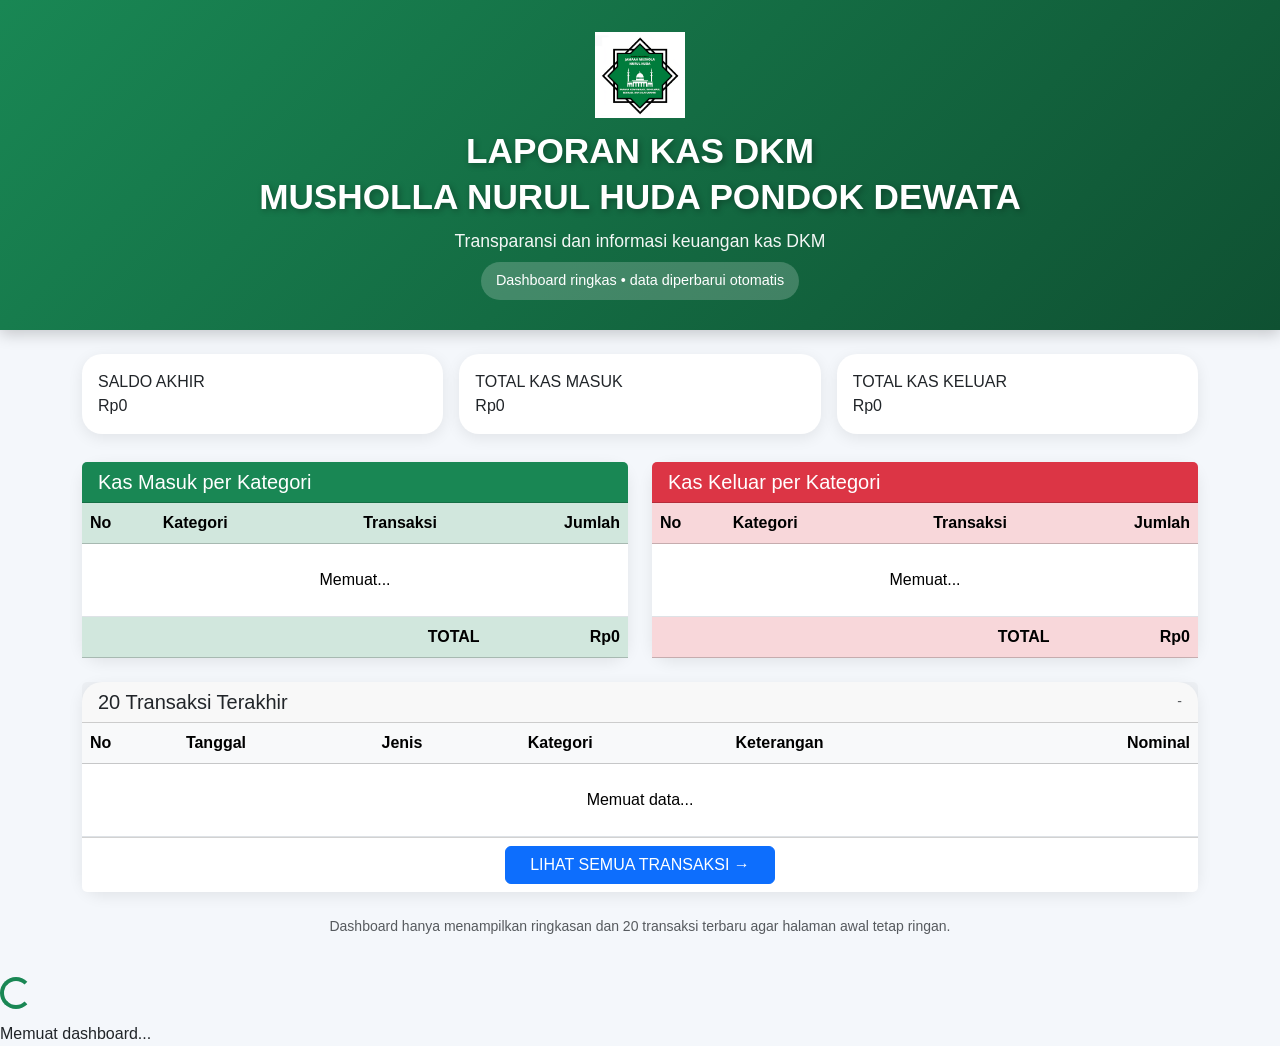
==== index.html @ 0716db90 "Add files via upload" ====
<!DOCTYPE html>
<html lang="id">
<head>
<meta charset="UTF-8">
<meta name="viewport" content="width=device-width,initial-scale=1">
<meta name="description" content="Laporan transparansi kas DKM Musholla Nurul Huda Pondok Dewata">
<title>Laporan Kas DKM - Musholla Nurul Huda</title>
<link href="https://cdn.jsdelivr.net/npm/bootstrap@5.3.3/dist/css/bootstrap.min.css" rel="stylesheet">
<link rel="stylesheet" href="css/style.css">
</head>
<body>
<header class="header-donasi">
 <div class="container text-center">
  <img src="img/logo.png" class="logo-masjid mb-2" alt="Logo DKM" draggable="false">
  <h1 class="judul-donasi">LAPORAN KAS DKM<br>MUSHOLLA NURUL HUDA PONDOK DEWATA</h1>
  <p class="subjudul mb-2">Transparansi dan informasi keuangan kas DKM</p>
  <div class="update-info">Dashboard ringkas • data diperbarui otomatis</div>
 </div>
</header>
<main class="container py-4">
 <div id="errorBox" class="alert alert-danger d-none"></div>
 <section class="row g-3">
  <div class="col-md-4"><div class="card card-donasi stat-card stat-saldo"><div class="card-body"><div class="stat-label">SALDO AKHIR</div><div id="saldo" class="stat-value">Rp0</div></div></div></div>
  <div class="col-md-4"><div class="card card-donasi stat-card stat-masuk"><div class="card-body"><div class="stat-label">TOTAL KAS MASUK</div><div id="totalMasuk" class="stat-value">Rp0</div></div></div></div>
  <div class="col-md-4"><div class="card card-donasi stat-card stat-keluar"><div class="card-body"><div class="stat-label">TOTAL KAS KELUAR</div><div id="totalKeluar" class="stat-value">Rp0</div></div></div></div>
 </section>
 <section class="row g-4 mt-1">
  <div class="col-lg-6"><div class="card card-donasi h-100"><div class="card-header bg-success text-white"><h5 class="mb-0">Kas Masuk per Kategori</h5></div><div class="table-responsive"><table class="table table-hover mb-0"><thead class="table-success"><tr><th>No</th><th>Kategori</th><th class="text-center">Transaksi</th><th class="text-end">Jumlah</th></tr></thead><tbody id="rekapMasuk"><tr><td colspan="4" class="text-center py-4">Memuat...</td></tr></tbody><tfoot><tr class="fw-bold table-success"><td colspan="3" class="text-end">TOTAL</td><td id="rekapMasukTotal" class="text-end">Rp0</td></tr></tfoot></table></div></div></div>
  <div class="col-lg-6"><div class="card card-donasi h-100"><div class="card-header bg-danger text-white"><h5 class="mb-0">Kas Keluar per Kategori</h5></div><div class="table-responsive"><table class="table table-hover mb-0"><thead class="table-danger"><tr><th>No</th><th>Kategori</th><th class="text-center">Transaksi</th><th class="text-end">Jumlah</th></tr></thead><tbody id="rekapKeluar"><tr><td colspan="4" class="text-center py-4">Memuat...</td></tr></tbody><tfoot><tr class="fw-bold table-danger"><td colspan="3" class="text-end">TOTAL</td><td id="rekapKeluarTotal" class="text-end">Rp0</td></tr></tfoot></table></div></div></div>
 </section>
 <section class="card card-donasi mt-4 mb-4">
  <div class="card-header d-flex justify-content-between align-items-center"><h5 class="mb-0">20 Transaksi Terakhir</h5><span id="lastUpdate" class="small text-muted">-</span></div>
  <div class="table-responsive"><table class="table table-hover align-middle mb-0"><thead class="table-light"><tr><th>No</th><th>Tanggal</th><th>Jenis</th><th>Kategori</th><th>Keterangan</th><th class="text-end">Nominal</th></tr></thead><tbody id="transaksiTerakhir"><tr><td colspan="6" class="text-center py-4">Memuat data...</td></tr></tbody></table></div>
  <div class="card-footer text-center bg-white"><a class="btn btn-primary px-4" href="transaksi.html">LIHAT SEMUA TRANSAKSI →</a></div>
 </section>
 <div class="text-center text-muted small pb-3">Dashboard hanya menampilkan ringkasan dan 20 transaksi terbaru agar halaman awal tetap ringan.</div>
</main>
<div id="loadingOverlay" class="loading-overlay show"><div class="spinner-border text-success"></div><div class="mt-2">Memuat dashboard...</div></div>
<script src="js/config.js"></script>
<script src="js/app.js"></script>
</body>
</html>
---- css/style.css ----
body {

background: #f4f7fb;

font-family: 'Segoe UI', sans-serif;

}

.header-donasi {

background: linear-gradient(135deg, #198754, #0f5132);

color: white;

padding: 30px 0;

box-shadow: 0 4px 15px rgba(0,0,0,0.2);

}

.logo-masjid {

width: 90px;

height: 90px;

object-fit: contain;

}

.judul-donasi {

font-size: 2.2rem;

font-weight: 800;

line-height: 1.3;

text-shadow: 2px 2px 6px rgba(0,0,0,0.3);

}

.subjudul {

font-size: 1.1rem;

opacity: 0.95;

}

.update-info {

display: inline-block;

background: rgba(255,255,255,0.2);

padding: 8px 15px;

border-radius: 30px;

font-size: 0.9rem;

}

/* Slider responsive */

.slider-img {

height: 450px;

object-fit: cover;

}

@media (max-width: 992px) {

.slider-img {

height: 300px;

}

}

@media (max-width: 576px) {

.slider-img {

height: 200px;

}

.judul-donasi {

font-size: 1.5rem;

}

}

/* Card */

.card-donasi {

border: none;

border-radius: 20px;

box-shadow: 0 4px 15px rgba(0,0,0,0.08);

transition: 0.3s;

}

.card-donasi:hover {

transform: translateY(-5px);

box-shadow: 0 8px 25px rgba(0,0,0,0.15);

}

/* Progress */

.progress-custom {

height: 30px;

border-radius: 20px;

}

.progress-bar {

font-weight: bold;

font-size: 1rem;

}
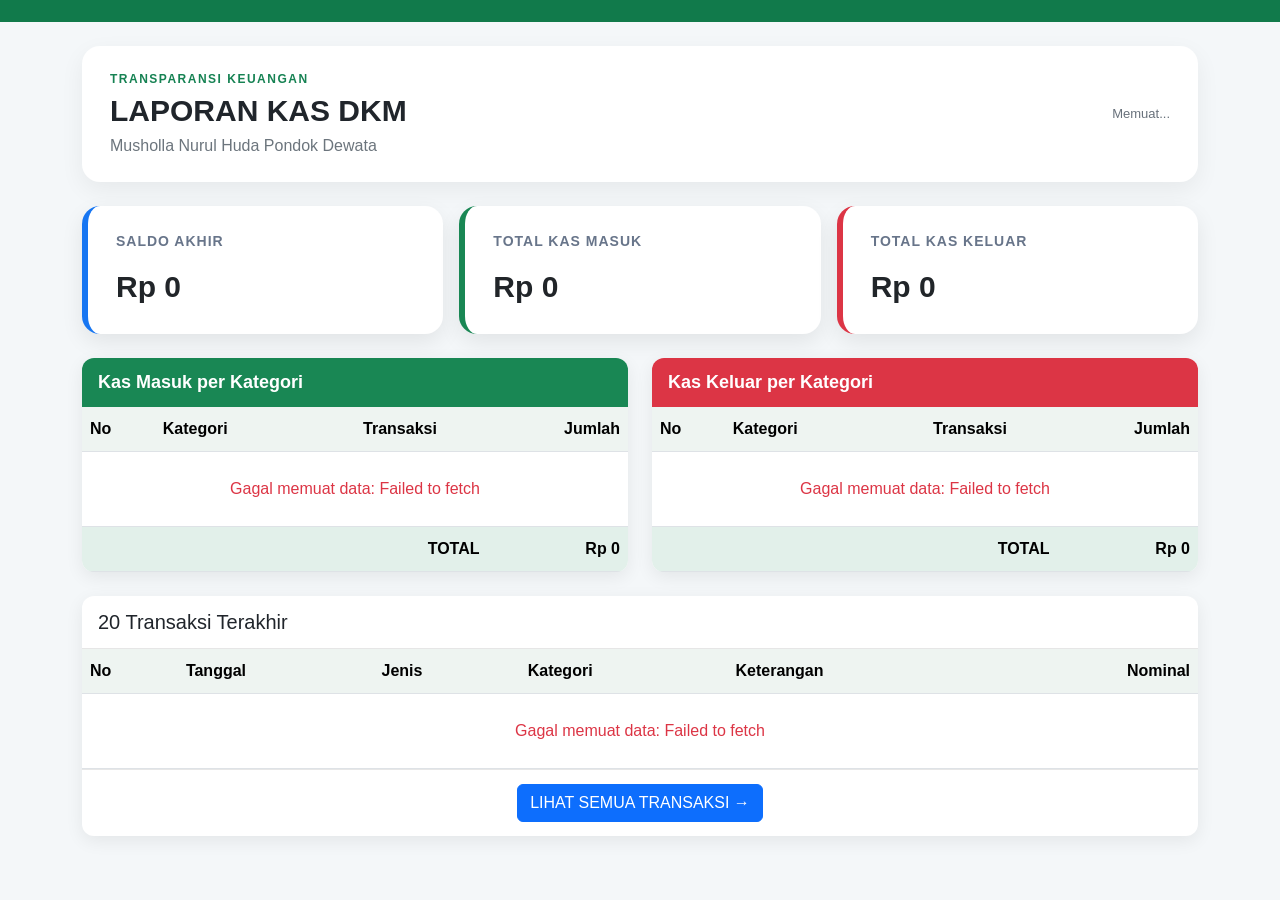
==== commit 6241d7f7: "Add files via upload" ====
--- a/index.html
+++ b/index.html
@@ -1,41 +1,76 @@
-<!DOCTYPE html>
+<!doctype html>
 <html lang="id">
 <head>
-<meta charset="UTF-8">
+<meta charset="utf-8">
 <meta name="viewport" content="width=device-width,initial-scale=1">
-<meta name="description" content="Laporan transparansi kas DKM Musholla Nurul Huda Pondok Dewata">
 <title>Laporan Kas DKM - Musholla Nurul Huda</title>
 <link href="https://cdn.jsdelivr.net/npm/bootstrap@5.3.3/dist/css/bootstrap.min.css" rel="stylesheet">
 <link rel="stylesheet" href="css/style.css">
 </head>
 <body>
-<header class="header-donasi">
- <div class="container text-center">
-  <img src="img/logo.png" class="logo-masjid mb-2" alt="Logo DKM" draggable="false">
-  <h1 class="judul-donasi">LAPORAN KAS DKM<br>MUSHOLLA NURUL HUDA PONDOK DEWATA</h1>
-  <p class="subjudul mb-2">Transparansi dan informasi keuangan kas DKM</p>
-  <div class="update-info">Dashboard ringkas • data diperbarui otomatis</div>
- </div>
-</header>
+<div class="topbar"></div>
+
 <main class="container py-4">
- <div id="errorBox" class="alert alert-danger d-none"></div>
- <section class="row g-3">
-  <div class="col-md-4"><div class="card card-donasi stat-card stat-saldo"><div class="card-body"><div class="stat-label">SALDO AKHIR</div><div id="saldo" class="stat-value">Rp0</div></div></div></div>
-  <div class="col-md-4"><div class="card card-donasi stat-card stat-masuk"><div class="card-body"><div class="stat-label">TOTAL KAS MASUK</div><div id="totalMasuk" class="stat-value">Rp0</div></div></div></div>
-  <div class="col-md-4"><div class="card card-donasi stat-card stat-keluar"><div class="card-body"><div class="stat-label">TOTAL KAS KELUAR</div><div id="totalKeluar" class="stat-value">Rp0</div></div></div></div>
- </section>
- <section class="row g-4 mt-1">
-  <div class="col-lg-6"><div class="card card-donasi h-100"><div class="card-header bg-success text-white"><h5 class="mb-0">Kas Masuk per Kategori</h5></div><div class="table-responsive"><table class="table table-hover mb-0"><thead class="table-success"><tr><th>No</th><th>Kategori</th><th class="text-center">Transaksi</th><th class="text-end">Jumlah</th></tr></thead><tbody id="rekapMasuk"><tr><td colspan="4" class="text-center py-4">Memuat...</td></tr></tbody><tfoot><tr class="fw-bold table-success"><td colspan="3" class="text-end">TOTAL</td><td id="rekapMasukTotal" class="text-end">Rp0</td></tr></tfoot></table></div></div></div>
-  <div class="col-lg-6"><div class="card card-donasi h-100"><div class="card-header bg-danger text-white"><h5 class="mb-0">Kas Keluar per Kategori</h5></div><div class="table-responsive"><table class="table table-hover mb-0"><thead class="table-danger"><tr><th>No</th><th>Kategori</th><th class="text-center">Transaksi</th><th class="text-end">Jumlah</th></tr></thead><tbody id="rekapKeluar"><tr><td colspan="4" class="text-center py-4">Memuat...</td></tr></tbody><tfoot><tr class="fw-bold table-danger"><td colspan="3" class="text-end">TOTAL</td><td id="rekapKeluarTotal" class="text-end">Rp0</td></tr></tfoot></table></div></div></div>
- </section>
- <section class="card card-donasi mt-4 mb-4">
-  <div class="card-header d-flex justify-content-between align-items-center"><h5 class="mb-0">20 Transaksi Terakhir</h5><span id="lastUpdate" class="small text-muted">-</span></div>
-  <div class="table-responsive"><table class="table table-hover align-middle mb-0"><thead class="table-light"><tr><th>No</th><th>Tanggal</th><th>Jenis</th><th>Kategori</th><th>Keterangan</th><th class="text-end">Nominal</th></tr></thead><tbody id="transaksiTerakhir"><tr><td colspan="6" class="text-center py-4">Memuat data...</td></tr></tbody></table></div>
-  <div class="card-footer text-center bg-white"><a class="btn btn-primary px-4" href="transaksi.html">LIHAT SEMUA TRANSAKSI →</a></div>
- </section>
- <div class="text-center text-muted small pb-3">Dashboard hanya menampilkan ringkasan dan 20 transaksi terbaru agar halaman awal tetap ringan.</div>
+  <header class="hero mb-4">
+    <div>
+      <div class="eyebrow">TRANSPARANSI KEUANGAN</div>
+      <h1>LAPORAN KAS DKM</h1>
+      <p>Musholla Nurul Huda Pondok Dewata</p>
+    </div>
+    <div class="update" id="lastUpdate">Memuat...</div>
+  </header>
+
+  <section class="row g-3 mb-4">
+    <div class="col-md-4"><div class="card kpi saldo"><small>SALDO AKHIR</small><strong id="saldo">Rp 0</strong></div></div>
+    <div class="col-md-4"><div class="card kpi masuk"><small>TOTAL KAS MASUK</small><strong id="totalMasuk">Rp 0</strong></div></div>
+    <div class="col-md-4"><div class="card kpi keluar"><small>TOTAL KAS KELUAR</small><strong id="totalKeluar">Rp 0</strong></div></div>
+  </section>
+
+  <section class="row g-4">
+    <div class="col-lg-6">
+      <div class="section-card">
+        <div class="section-title green">Kas Masuk per Kategori</div>
+        <div class="table-responsive">
+          <table class="table table-sm mb-0">
+            <thead><tr><th>No</th><th>Kategori</th><th class="text-center">Transaksi</th><th class="text-end">Jumlah</th></tr></thead>
+            <tbody id="tbodyRekapMasuk"><tr><td colspan="4" class="empty">Memuat data...</td></tr></tbody>
+            <tfoot><tr><th colspan="3" class="text-end">TOTAL</th><th id="totalKategoriMasuk" class="text-end">Rp 0</th></tr></tfoot>
+          </table>
+        </div>
+      </div>
+    </div>
+    <div class="col-lg-6">
+      <div class="section-card">
+        <div class="section-title red">Kas Keluar per Kategori</div>
+        <div class="table-responsive">
+          <table class="table table-sm mb-0">
+            <thead><tr><th>No</th><th>Kategori</th><th class="text-center">Transaksi</th><th class="text-end">Jumlah</th></tr></thead>
+            <tbody id="tbodyRekapKeluar"><tr><td colspan="4" class="empty">Memuat data...</td></tr></tbody>
+            <tfoot><tr><th colspan="3" class="text-end">TOTAL</th><th id="totalKategoriKeluar" class="text-end">Rp 0</th></tr></tfoot>
+          </table>
+        </div>
+      </div>
+    </div>
+  </section>
+
+  <section class="section-card mt-4">
+    <div class="section-head">
+      <h2>20 Transaksi Terakhir</h2>
+      <span id="lastUpdate2"></span>
+    </div>
+    <div class="table-responsive">
+      <table class="table table-sm mb-0">
+        <thead><tr><th>No</th><th>Tanggal</th><th>Jenis</th><th>Kategori</th><th>Keterangan</th><th class="text-end">Nominal</th></tr></thead>
+        <tbody id="tbodyTerakhir"><tr><td colspan="6" class="empty">Memuat data...</td></tr></tbody>
+      </table>
+    </div>
+    <div class="detail-button">
+      <a class="btn btn-primary" href="transaksi.html">LIHAT SEMUA TRANSAKSI →</a>
+    </div>
+  </section>
 </main>
-<div id="loadingOverlay" class="loading-overlay show"><div class="spinner-border text-success"></div><div class="mt-2">Memuat dashboard...</div></div>
+
+<div id="loadingOverlay"><div class="spinner-border text-success"></div><div class="mt-2">Memuat data...</div></div>
 <script src="js/config.js"></script>
 <script src="js/app.js"></script>
 </body>
--- a/css/style.css
+++ b/css/style.css
@@ -1,139 +1,29 @@
-body {
-
-background: #f4f7fb;
-
-font-family: 'Segoe UI', sans-serif;
-
-}
-
-.header-donasi {
-
-background: linear-gradient(135deg, #198754, #0f5132);
-
-color: white;
-
-padding: 30px 0;
-
-box-shadow: 0 4px 15px rgba(0,0,0,0.2);
-
-}
-
-.logo-masjid {
-
-width: 90px;
-
-height: 90px;
-
-object-fit: contain;
-
-}
-
-.judul-donasi {
-
-font-size: 2.2rem;
-
-font-weight: 800;
-
-line-height: 1.3;
-
-text-shadow: 2px 2px 6px rgba(0,0,0,0.3);
-
-}
-
-.subjudul {
-
-font-size: 1.1rem;
-
-opacity: 0.95;
-
-}
-
-.update-info {
-
-display: inline-block;
-
-background: rgba(255,255,255,0.2);
-
-padding: 8px 15px;
-
-border-radius: 30px;
-
-font-size: 0.9rem;
-
-}
-
-/* Slider responsive */
-
-.slider-img {
-
-height: 450px;
-
-object-fit: cover;
-
-}
-
-@media (max-width: 992px) {
-
-.slider-img {
-
-height: 300px;
-
-}
-
-}
-
-@media (max-width: 576px) {
-
-.slider-img {
-
-height: 200px;
-
-}
-
-.judul-donasi {
-
-font-size: 1.5rem;
-
-}
-
-}
-
-/* Card */
-
-.card-donasi {
-
-border: none;
-
-border-radius: 20px;
-
-box-shadow: 0 4px 15px rgba(0,0,0,0.08);
-
-transition: 0.3s;
-
-}
-
-.card-donasi:hover {
-
-transform: translateY(-5px);
-
-box-shadow: 0 8px 25px rgba(0,0,0,0.15);
-
-}
-
-/* Progress */
-
-.progress-custom {
-
-height: 30px;
-
-border-radius: 20px;
-
-}
-
-.progress-bar {
-
-font-weight: bold;
-
-font-size: 1rem;
-
-}+*{box-sizing:border-box}
+body{margin:0;background:#f4f7f9;color:#20252b;font-family:Arial,Helvetica,sans-serif}
+.topbar{height:22px;background:#117a4b}
+.hero{background:#fff;border-radius:18px;padding:24px 28px;box-shadow:0 8px 25px rgba(0,0,0,.06);display:flex;justify-content:space-between;align-items:center;gap:20px}
+.eyebrow{font-size:12px;font-weight:800;letter-spacing:1.5px;color:#168253;margin-bottom:5px}
+.hero h1,.page-title{font-size:30px;font-weight:800;margin:0}
+.hero p{margin:5px 0 0;color:#6c757d}
+.update{font-size:13px;color:#68717b}
+.kpi{border:0;border-radius:18px;padding:25px 28px;box-shadow:0 8px 22px rgba(0,0,0,.08);min-height:120px;border-left:6px solid}
+.kpi small,.summary-small small{font-weight:800;letter-spacing:1px;color:#68758a}
+.kpi strong{display:block;font-size:30px;margin-top:12px}
+.kpi.saldo{border-color:#1776f2}.kpi.masuk{border-color:#198754}.kpi.keluar{border-color:#dc3545}
+.section-card{background:#fff;border-radius:12px;overflow:hidden;box-shadow:0 5px 18px rgba(0,0,0,.07)}
+.section-title{padding:11px 16px;color:#fff;font-weight:800;font-size:18px}
+.section-title.green{background:#198754}.section-title.red{background:#dc3545}
+.table th{font-weight:800;background:#eef4f1}
+.table td,.table th{padding:10px 8px;vertical-align:middle}
+.section-card tfoot th{background:#e2f0ea}
+.section-head{padding:14px 16px;display:flex;justify-content:space-between;align-items:center;border-bottom:1px solid #e6e6e6}
+.section-head h2{font-size:20px;margin:0}
+.empty{text-align:center;color:#7a828a;padding:25px!important}
+.detail-button,.pagination-box{padding:14px;text-align:center;border-top:1px solid #e7e7e7}
+.pagination-box{display:flex;justify-content:center;align-items:center;gap:18px}
+.summary-small{border:0;border-radius:14px;padding:18px 20px;box-shadow:0 5px 18px rgba(0,0,0,.06)}
+.summary-small strong{display:block;font-size:25px;margin-top:8px}
+#loadingOverlay{position:fixed;inset:0;background:rgba(255,255,255,.88);display:none;align-items:center;justify-content:center;flex-direction:column;z-index:9999}
+#loadingOverlay.show{display:flex}
+.form-label{font-weight:700}
+@media(max-width:767px){.hero{display:block}.update{margin-top:12px}.hero h1{font-size:24px}.kpi strong{font-size:25px}}
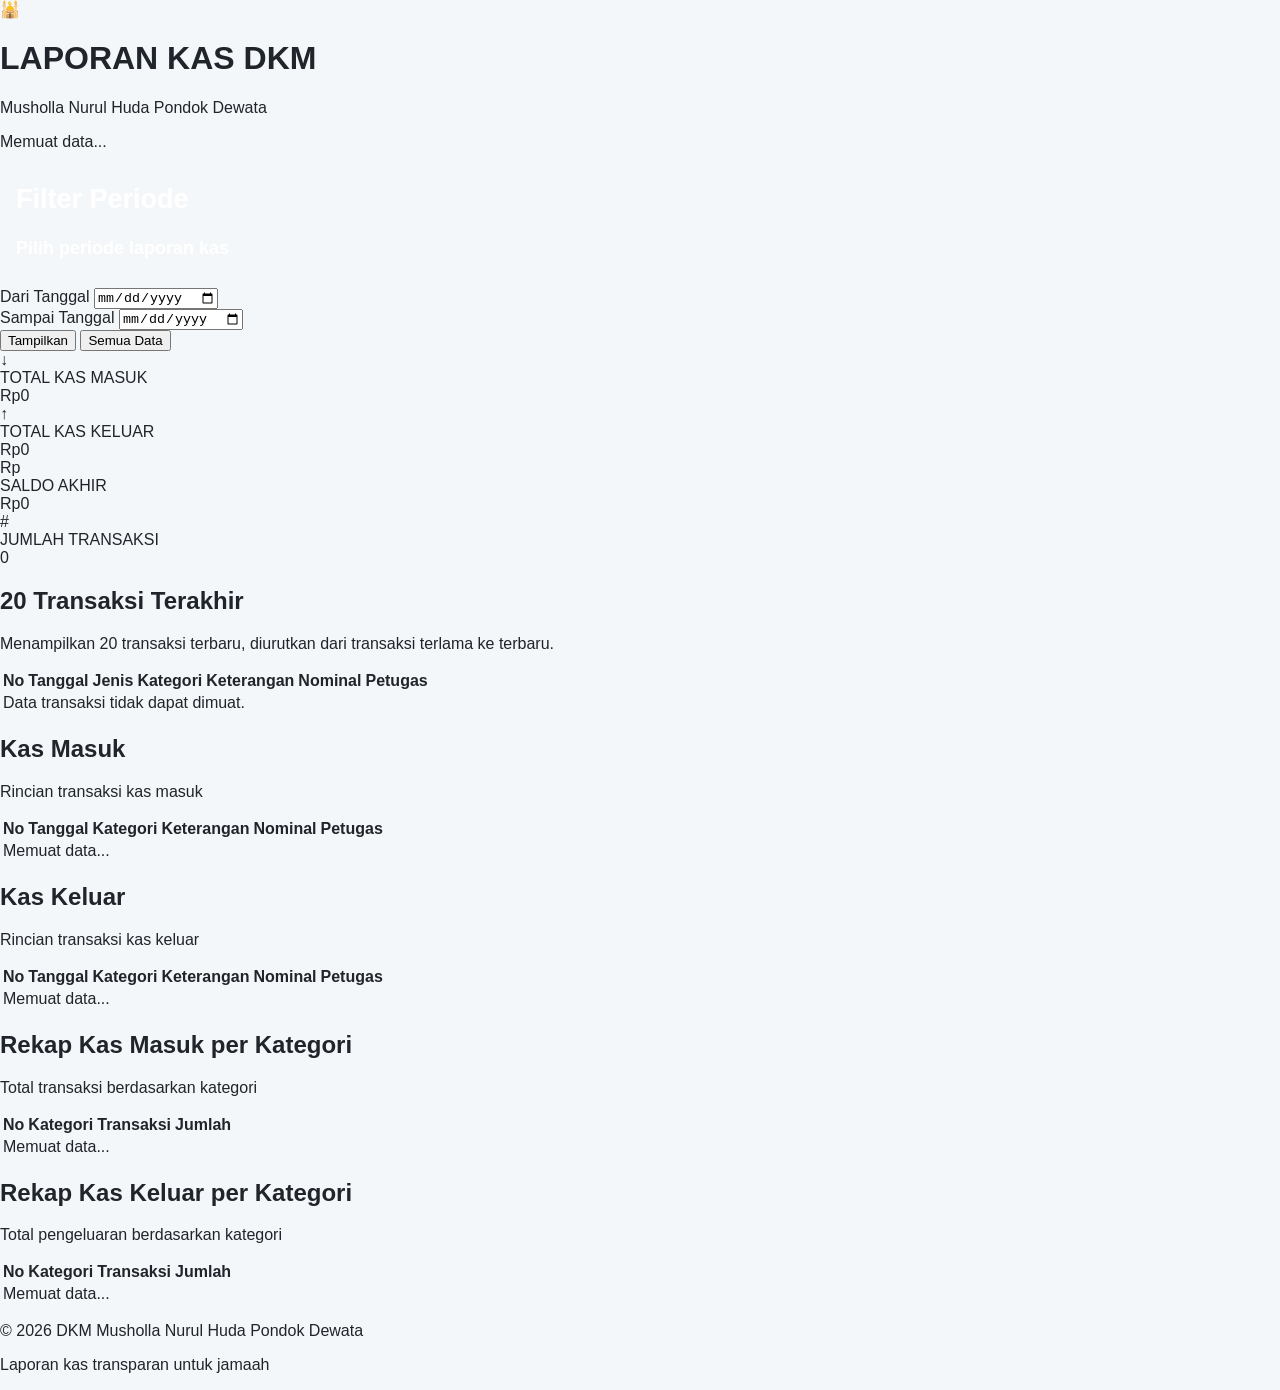
==== commit 0d36abd7: "Update index.html" ====
--- a/index.html
+++ b/index.html
@@ -1,77 +1,695 @@
-<!doctype html>
+<!DOCTYPE html>
 <html lang="id">
 <head>
-<meta charset="utf-8">
-<meta name="viewport" content="width=device-width,initial-scale=1">
-<title>Laporan Kas DKM - Musholla Nurul Huda</title>
-<link href="https://cdn.jsdelivr.net/npm/bootstrap@5.3.3/dist/css/bootstrap.min.css" rel="stylesheet">
-<link rel="stylesheet" href="css/style.css">
+    <meta charset="UTF-8">
+
+    <meta name="viewport"
+          content="width=device-width, initial-scale=1.0">
+
+    <meta name="description"
+          content="Laporan Kas DKM Musholla Nurul Huda Pondok Dewata">
+
+    <meta name="theme-color"
+          content="#0f766e">
+
+    <title>LAPORAN KAS DKM</title>
+
+    <!-- CSS -->
+    <link rel="stylesheet" href="css/style.css">
+
+    <!-- Font -->
+    <link rel="preconnect" href="https://fonts.googleapis.com">
+    <link rel="preconnect" href="https://fonts.gstatic.com" crossorigin>
+
+    <link href="https://fonts.googleapis.com/css2?family=Inter:wght@400;500;600;700;800&display=swap"
+          rel="stylesheet">
 </head>
+
 <body>
-<div class="topbar"></div>
-
-<main class="container py-4">
-  <header class="hero mb-4">
-    <div>
-      <div class="eyebrow">TRANSPARANSI KEUANGAN</div>
-      <h1>LAPORAN KAS DKM</h1>
-      <p>Musholla Nurul Huda Pondok Dewata</p>
+
+<!-- =========================================================
+     HEADER
+========================================================= -->
+<header class="header">
+
+    <div class="header-container">
+
+        <div class="header-brand">
+
+            <div class="brand-icon">
+                🕌
+            </div>
+
+            <div>
+                <h1>LAPORAN KAS DKM</h1>
+
+                <p>
+                    Musholla Nurul Huda Pondok Dewata
+                </p>
+            </div>
+
+        </div>
+
+        <div class="header-info">
+            <span id="lastUpdate">
+                Memuat data...
+            </span>
+        </div>
+
     </div>
-    <div class="update" id="lastUpdate">Memuat...</div>
-  </header>
-
-  <section class="row g-3 mb-4">
-    <div class="col-md-4"><div class="card kpi saldo"><small>SALDO AKHIR</small><strong id="saldo">Rp 0</strong></div></div>
-    <div class="col-md-4"><div class="card kpi masuk"><small>TOTAL KAS MASUK</small><strong id="totalMasuk">Rp 0</strong></div></div>
-    <div class="col-md-4"><div class="card kpi keluar"><small>TOTAL KAS KELUAR</small><strong id="totalKeluar">Rp 0</strong></div></div>
-  </section>
-
-  <section class="row g-4">
-    <div class="col-lg-6">
-      <div class="section-card">
-        <div class="section-title green">Kas Masuk per Kategori</div>
-        <div class="table-responsive">
-          <table class="table table-sm mb-0">
-            <thead><tr><th>No</th><th>Kategori</th><th class="text-center">Transaksi</th><th class="text-end">Jumlah</th></tr></thead>
-            <tbody id="tbodyRekapMasuk"><tr><td colspan="4" class="empty">Memuat data...</td></tr></tbody>
-            <tfoot><tr><th colspan="3" class="text-end">TOTAL</th><th id="totalKategoriMasuk" class="text-end">Rp 0</th></tr></tfoot>
-          </table>
-        </div>
-      </div>
+
+</header>
+
+
+<!-- =========================================================
+     LOADING OVERLAY
+========================================================= -->
+<div id="loadingOverlay" class="loading-overlay">
+
+    <div class="loading-box">
+
+        <div class="loading-spinner"></div>
+
+        <div class="loading-title">
+            Memuat Data
+        </div>
+
+        <div class="loading-text">
+            Mohon tunggu...
+        </div>
+
     </div>
-    <div class="col-lg-6">
-      <div class="section-card">
-        <div class="section-title red">Kas Keluar per Kategori</div>
-        <div class="table-responsive">
-          <table class="table table-sm mb-0">
-            <thead><tr><th>No</th><th>Kategori</th><th class="text-center">Transaksi</th><th class="text-end">Jumlah</th></tr></thead>
-            <tbody id="tbodyRekapKeluar"><tr><td colspan="4" class="empty">Memuat data...</td></tr></tbody>
-            <tfoot><tr><th colspan="3" class="text-end">TOTAL</th><th id="totalKategoriKeluar" class="text-end">Rp 0</th></tr></tfoot>
-          </table>
-        </div>
-      </div>
+
+</div>
+
+
+<!-- =========================================================
+     MAIN
+========================================================= -->
+<main class="container">
+
+
+    <!-- =====================================================
+         FILTER PERIODE
+    ====================================================== -->
+    <section class="filter-card">
+
+        <div class="section-title">
+
+            <div>
+                <h2>Filter Periode</h2>
+
+                <p>
+                    Pilih periode laporan kas
+                </p>
+            </div>
+
+        </div>
+
+
+        <div class="filter-form">
+
+            <div class="filter-group">
+
+                <label for="tanggalMulai">
+                    Dari Tanggal
+                </label>
+
+                <input
+                    type="date"
+                    id="tanggalMulai"
+                >
+
+            </div>
+
+
+            <div class="filter-group">
+
+                <label for="tanggalAkhir">
+                    Sampai Tanggal
+                </label>
+
+                <input
+                    type="date"
+                    id="tanggalAkhir"
+                >
+
+            </div>
+
+
+            <div class="filter-buttons">
+
+                <button
+                    type="button"
+                    id="btnTampilkan"
+                    class="btn btn-primary"
+                    onclick="filterPeriode()"
+                >
+                    Tampilkan
+                </button>
+
+
+                <button
+                    type="button"
+                    id="btnSemuaData"
+                    class="btn btn-secondary"
+                    onclick="tampilkanSemuaData()"
+                >
+                    Semua Data
+                </button>
+
+            </div>
+
+        </div>
+
+    </section>
+
+
+
+    <!-- =====================================================
+         KPI
+    ====================================================== -->
+    <section class="kpi-grid">
+
+
+        <!-- TOTAL MASUK -->
+        <div class="kpi-card kpi-masuk">
+
+            <div class="kpi-icon">
+                ↓
+            </div>
+
+            <div class="kpi-content">
+
+                <div class="kpi-label">
+                    TOTAL KAS MASUK
+                </div>
+
+                <div
+                    id="totalMasuk"
+                    class="kpi-value"
+                >
+                    Rp0
+                </div>
+
+            </div>
+
+        </div>
+
+
+
+        <!-- TOTAL KELUAR -->
+        <div class="kpi-card kpi-keluar">
+
+            <div class="kpi-icon">
+                ↑
+            </div>
+
+            <div class="kpi-content">
+
+                <div class="kpi-label">
+                    TOTAL KAS KELUAR
+                </div>
+
+                <div
+                    id="totalKeluar"
+                    class="kpi-value"
+                >
+                    Rp0
+                </div>
+
+            </div>
+
+        </div>
+
+
+
+        <!-- SALDO -->
+        <div class="kpi-card kpi-saldo">
+
+            <div class="kpi-icon">
+                Rp
+            </div>
+
+            <div class="kpi-content">
+
+                <div class="kpi-label">
+                    SALDO AKHIR
+                </div>
+
+                <div
+                    id="saldoAkhir"
+                    class="kpi-value"
+                >
+                    Rp0
+                </div>
+
+            </div>
+
+        </div>
+
+
+
+        <!-- JUMLAH TRANSAKSI -->
+        <div class="kpi-card kpi-transaksi">
+
+            <div class="kpi-icon">
+                #
+            </div>
+
+            <div class="kpi-content">
+
+                <div class="kpi-label">
+                    JUMLAH TRANSAKSI
+                </div>
+
+                <div
+                    id="jumlahTransaksi"
+                    class="kpi-value"
+                >
+                    0
+                </div>
+
+            </div>
+
+        </div>
+
+    </section>
+
+
+
+    <!-- =====================================================
+         20 TRANSAKSI TERAKHIR
+    ====================================================== -->
+    <section class="card">
+
+        <div class="card-header">
+
+            <div>
+
+                <h2>
+                    20 Transaksi Terakhir
+                </h2>
+
+                <p>
+                    Menampilkan 20 transaksi terbaru,
+                    diurutkan dari transaksi terlama ke terbaru.
+                </p>
+
+            </div>
+
+        </div>
+
+
+        <div class="table-wrapper">
+
+            <table class="data-table">
+
+                <thead>
+
+                    <tr>
+
+                        <th>No</th>
+
+                        <th>Tanggal</th>
+
+                        <th>Jenis</th>
+
+                        <th>Kategori</th>
+
+                        <th>Keterangan</th>
+
+                        <th>Nominal</th>
+
+                        <th>Petugas</th>
+
+                    </tr>
+
+                </thead>
+
+
+                <tbody id="tbodyTransaksiTerakhir">
+
+                    <tr>
+
+                        <td
+                            colspan="7"
+                            class="empty-state"
+                        >
+                            Memuat data...
+
+                        </td>
+
+                    </tr>
+
+                </tbody>
+
+            </table>
+
+        </div>
+
+    </section>
+
+
+
+    <!-- =====================================================
+         KAS MASUK
+    ====================================================== -->
+    <section class="card">
+
+        <div class="card-header">
+
+            <div>
+
+                <h2>
+                    Kas Masuk
+                </h2>
+
+                <p>
+                    Rincian transaksi kas masuk
+                </p>
+
+            </div>
+
+        </div>
+
+
+        <div class="table-wrapper">
+
+            <table class="data-table">
+
+                <thead>
+
+                    <tr>
+
+                        <th>No</th>
+
+                        <th>Tanggal</th>
+
+                        <th>Kategori</th>
+
+                        <th>Keterangan</th>
+
+                        <th>Nominal</th>
+
+                        <th>Petugas</th>
+
+                    </tr>
+
+                </thead>
+
+
+                <tbody id="tbodyKasMasuk">
+
+                    <tr>
+
+                        <td
+                            colspan="6"
+                            class="empty-state"
+                        >
+                            Memuat data...
+
+                        </td>
+
+                    </tr>
+
+                </tbody>
+
+            </table>
+
+        </div>
+
+    </section>
+
+
+
+    <!-- =====================================================
+         KAS KELUAR
+    ====================================================== -->
+    <section class="card">
+
+        <div class="card-header">
+
+            <div>
+
+                <h2>
+                    Kas Keluar
+                </h2>
+
+                <p>
+                    Rincian transaksi kas keluar
+                </p>
+
+            </div>
+
+        </div>
+
+
+        <div class="table-wrapper">
+
+            <table class="data-table">
+
+                <thead>
+
+                    <tr>
+
+                        <th>No</th>
+
+                        <th>Tanggal</th>
+
+                        <th>Kategori</th>
+
+                        <th>Keterangan</th>
+
+                        <th>Nominal</th>
+
+                        <th>Petugas</th>
+
+                    </tr>
+
+                </thead>
+
+
+                <tbody id="tbodyKasKeluar">
+
+                    <tr>
+
+                        <td
+                            colspan="6"
+                            class="empty-state"
+                        >
+                            Memuat data...
+
+                        </td>
+
+                    </tr>
+
+                </tbody>
+
+            </table>
+
+        </div>
+
+    </section>
+
+
+
+    <!-- =====================================================
+         REKAP KAS MASUK PER KATEGORI
+    ====================================================== -->
+    <section class="card">
+
+        <div class="card-header">
+
+            <div>
+
+                <h2>
+                    Rekap Kas Masuk per Kategori
+                </h2>
+
+                <p>
+                    Total transaksi berdasarkan kategori
+                </p>
+
+            </div>
+
+        </div>
+
+
+        <div class="table-wrapper">
+
+            <table class="data-table">
+
+                <thead>
+
+                    <tr>
+
+                        <th>No</th>
+
+                        <th>Kategori</th>
+
+                        <th>Transaksi</th>
+
+                        <th>Jumlah</th>
+
+                    </tr>
+
+                </thead>
+
+
+                <tbody id="tbodyRekapMasuk">
+
+                    <tr>
+
+                        <td
+                            colspan="4"
+                            class="empty-state"
+                        >
+                            Memuat data...
+
+                        </td>
+
+                    </tr>
+
+                </tbody>
+
+            </table>
+
+        </div>
+
+    </section>
+
+
+
+    <!-- =====================================================
+         REKAP KAS KELUAR PER KATEGORI
+    ====================================================== -->
+    <section class="card">
+
+        <div class="card-header">
+
+            <div>
+
+                <h2>
+                    Rekap Kas Keluar per Kategori
+                </h2>
+
+                <p>
+                    Total pengeluaran berdasarkan kategori
+                </p>
+
+            </div>
+
+        </div>
+
+
+        <div class="table-wrapper">
+
+            <table class="data-table">
+
+                <thead>
+
+                    <tr>
+
+                        <th>No</th>
+
+                        <th>Kategori</th>
+
+                        <th>Transaksi</th>
+
+                        <th>Jumlah</th>
+
+                    </tr>
+
+                </thead>
+
+
+                <tbody id="tbodyRekapKeluar">
+
+                    <tr>
+
+                        <td
+                            colspan="4"
+                            class="empty-state"
+                        >
+                            Memuat data...
+
+                        </td>
+
+                    </tr>
+
+                </tbody>
+
+            </table>
+
+        </div>
+
+    </section>
+
+
+
+    <!-- =====================================================
+         ERROR MESSAGE
+    ====================================================== -->
+    <div
+        id="errorMessage"
+        class="error-message"
+        style="display:none;"
+    >
     </div>
-  </section>
-
-  <section class="section-card mt-4">
-    <div class="section-head">
-      <h2>20 Transaksi Terakhir</h2>
-      <span id="lastUpdate2"></span>
+
+
+</main>
+
+
+<!-- =========================================================
+     FOOTER
+========================================================= -->
+<footer class="footer">
+
+    <div class="container">
+
+        <p>
+            &copy;
+            <span id="tahunSekarang"></span>
+            DKM Musholla Nurul Huda Pondok Dewata
+        </p>
+
+        <p class="footer-small">
+            Laporan kas transparan untuk jamaah
+        </p>
+
     </div>
-    <div class="table-responsive">
-      <table class="table table-sm mb-0">
-        <thead><tr><th>No</th><th>Tanggal</th><th>Jenis</th><th>Kategori</th><th>Keterangan</th><th class="text-end">Nominal</th></tr></thead>
-        <tbody id="tbodyTerakhir"><tr><td colspan="6" class="empty">Memuat data...</td></tr></tbody>
-      </table>
-    </div>
-    <div class="detail-button">
-      <a class="btn btn-primary" href="transaksi.html">LIHAT SEMUA TRANSAKSI →</a>
-    </div>
-  </section>
-</main>
-
-<div id="loadingOverlay"><div class="spinner-border text-success"></div><div class="mt-2">Memuat data...</div></div>
+
+</footer>
+
+
+<!-- =========================================================
+     CONFIG
+========================================================= -->
 <script src="js/config.js"></script>
+
+
+<!-- =========================================================
+     APPLICATION
+========================================================= -->
 <script src="js/app.js"></script>
+
+
+<!-- =========================================================
+     FOOTER YEAR
+========================================================= -->
+<script>
+document.addEventListener("DOMContentLoaded", function () {
+
+    const el = document.getElementById("tahunSekarang");
+
+    if (el) {
+        el.textContent = new Date().getFullYear();
+    }
+
+});
+</script>
+
 </body>
 </html>
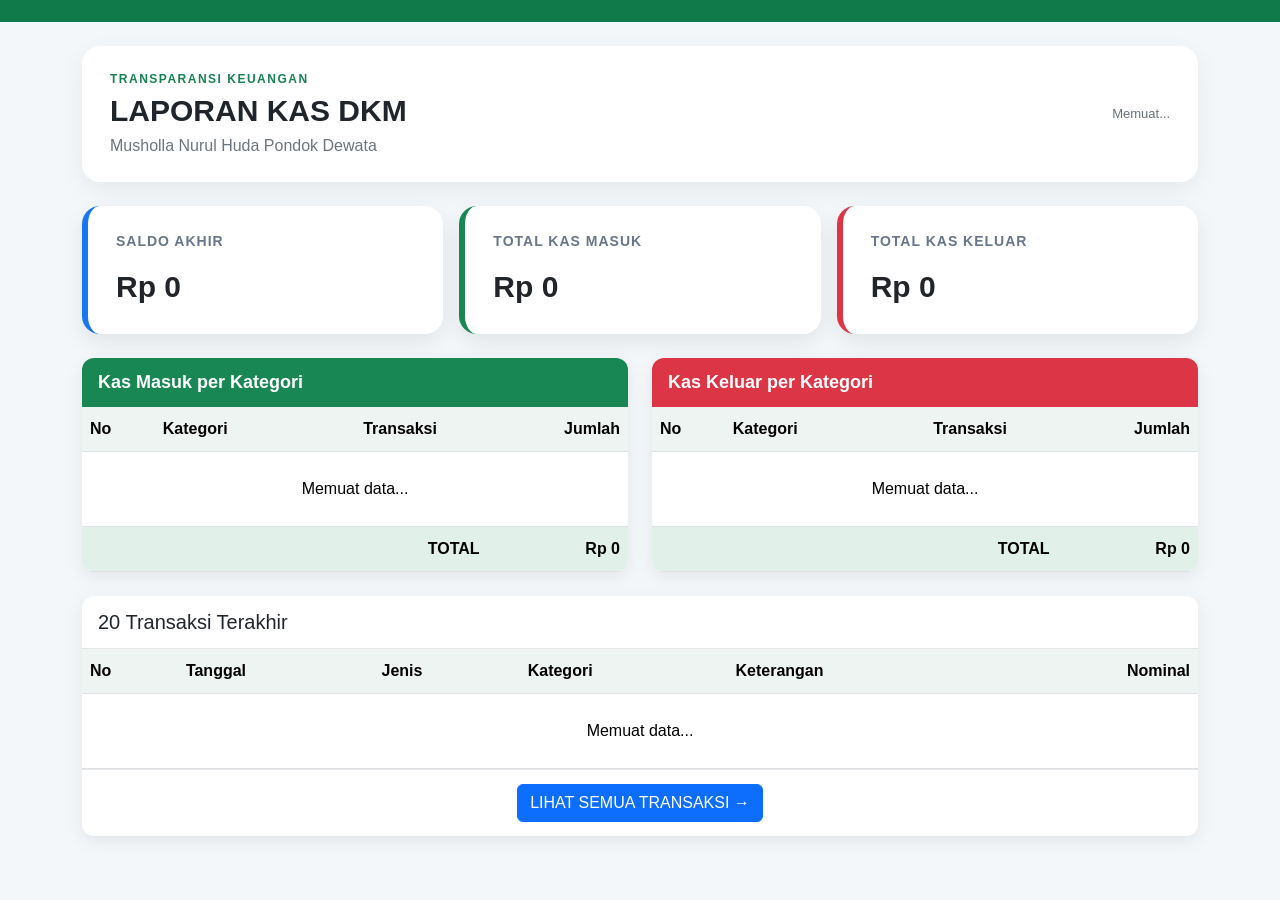
==== commit d127c12a: "Update index.html" ====
--- a/index.html
+++ b/index.html
@@ -1,695 +1,77 @@
-<!DOCTYPE html>
+<!doctype html>
 <html lang="id">
 <head>
-    <meta charset="UTF-8">
+<meta charset="utf-8">
+<meta name="viewport" content="width=device-width,initial-scale=1">
+<title>Laporan Kas DKM - Musholla Nurul Huda</title>
+<link href="https://cdn.jsdelivr.net/npm/bootstrap@5.3.3/dist/css/bootstrap.min.css" rel="stylesheet">
+<link rel="stylesheet" href="css/style.css">
+</head>
+<body>
+<div class="topbar"></div>
 
-    <meta name="viewport"
-          content="width=device-width, initial-scale=1.0">
+<main class="container py-4">
+  <header class="hero mb-4">
+    <div>
+      <div class="eyebrow">TRANSPARANSI KEUANGAN</div>
+      <h1>LAPORAN KAS DKM</h1>
+      <p>Musholla Nurul Huda Pondok Dewata</p>
+    </div>
+    <div class="update" id="lastUpdate">Memuat...</div>
+  </header>
 
-    <meta name="description"
-          content="Laporan Kas DKM Musholla Nurul Huda Pondok Dewata">
+  <section class="row g-3 mb-4">
+    <div class="col-md-4"><div class="card kpi saldo"><small>SALDO AKHIR</small><strong id="saldo">Rp 0</strong></div></div>
+    <div class="col-md-4"><div class="card kpi masuk"><small>TOTAL KAS MASUK</small><strong id="totalMasuk">Rp 0</strong></div></div>
+    <div class="col-md-4"><div class="card kpi keluar"><small>TOTAL KAS KELUAR</small><strong id="totalKeluar">Rp 0</strong></div></div>
+  </section>
 
-    <meta name="theme-color"
-          content="#0f766e">
+  <section class="row g-4">
+    <div class="col-lg-6">
+      <div class="section-card">
+        <div class="section-title green">Kas Masuk per Kategori</div>
+        <div class="table-responsive">
+          <table class="table table-sm mb-0">
+            <thead><tr><th>No</th><th>Kategori</th><th class="text-center">Transaksi</th><th class="text-end">Jumlah</th></tr></thead>
+            <tbody id="tbodyRekapMasuk"><tr><td colspan="4" class="empty">Memuat data...</td></tr></tbody>
+            <tfoot><tr><th colspan="3" class="text-end">TOTAL</th><th id="totalKategoriMasuk" class="text-end">Rp 0</th></tr></tfoot>
+          </table>
+        </div>
+      </div>
+    </div>
+    <div class="col-lg-6">
+      <div class="section-card">
+        <div class="section-title red">Kas Keluar per Kategori</div>
+        <div class="table-responsive">
+          <table class="table table-sm mb-0">
+            <thead><tr><th>No</th><th>Kategori</th><th class="text-center">Transaksi</th><th class="text-end">Jumlah</th></tr></thead>
+            <tbody id="tbodyRekapKeluar"><tr><td colspan="4" class="empty">Memuat data...</td></tr></tbody>
+            <tfoot><tr><th colspan="3" class="text-end">TOTAL</th><th id="totalKategoriKeluar" class="text-end">Rp 0</th></tr></tfoot>
+          </table>
+        </div>
+      </div>
+    </div>
+  </section>
 
-    <title>LAPORAN KAS DKM</title>
-
-    <!-- CSS -->
-    <link rel="stylesheet" href="css/style.css">
-
-    <!-- Font -->
-    <link rel="preconnect" href="https://fonts.googleapis.com">
-    <link rel="preconnect" href="https://fonts.gstatic.com" crossorigin>
-
-    <link href="https://fonts.googleapis.com/css2?family=Inter:wght@400;500;600;700;800&display=swap"
-          rel="stylesheet">
-</head>
-
-<body>
-
-<!-- =========================================================
-     HEADER
-========================================================= -->
-<header class="header">
-
-    <div class="header-container">
-
-        <div class="header-brand">
-
-            <div class="brand-icon">
-                🕌
-            </div>
-
-            <div>
-                <h1>LAPORAN KAS DKM</h1>
-
-                <p>
-                    Musholla Nurul Huda Pondok Dewata
-                </p>
-            </div>
-
-        </div>
-
-        <div class="header-info">
-            <span id="lastUpdate">
-                Memuat data...
-            </span>
-        </div>
-
+  <section class="section-card mt-4">
+    <div class="section-head">
+      <h2>20 Transaksi Terakhir</h2>
+      <span id="lastUpdate2"></span>
     </div>
-
-</header>
-
-
-<!-- =========================================================
-     LOADING OVERLAY
-========================================================= -->
-<div id="loadingOverlay" class="loading-overlay">
-
-    <div class="loading-box">
-
-        <div class="loading-spinner"></div>
-
-        <div class="loading-title">
-            Memuat Data
-        </div>
-
-        <div class="loading-text">
-            Mohon tunggu...
-        </div>
-
+    <div class="table-responsive">
+      <table class="table table-sm mb-0">
+        <thead><tr><th>No</th><th>Tanggal</th><th>Jenis</th><th>Kategori</th><th>Keterangan</th><th class="text-end">Nominal</th></tr></thead>
+        <tbody id="tbodyTerakhir"><tr><td colspan="6" class="empty">Memuat data...</td></tr></tbody>
+      </table>
     </div>
-
-</div>
-
-
-<!-- =========================================================
-     MAIN
-========================================================= -->
-<main class="container">
-
-
-    <!-- =====================================================
-         FILTER PERIODE
-    ====================================================== -->
-    <section class="filter-card">
-
-        <div class="section-title">
-
-            <div>
-                <h2>Filter Periode</h2>
-
-                <p>
-                    Pilih periode laporan kas
-                </p>
-            </div>
-
-        </div>
-
-
-        <div class="filter-form">
-
-            <div class="filter-group">
-
-                <label for="tanggalMulai">
-                    Dari Tanggal
-                </label>
-
-                <input
-                    type="date"
-                    id="tanggalMulai"
-                >
-
-            </div>
-
-
-            <div class="filter-group">
-
-                <label for="tanggalAkhir">
-                    Sampai Tanggal
-                </label>
-
-                <input
-                    type="date"
-                    id="tanggalAkhir"
-                >
-
-            </div>
-
-
-            <div class="filter-buttons">
-
-                <button
-                    type="button"
-                    id="btnTampilkan"
-                    class="btn btn-primary"
-                    onclick="filterPeriode()"
-                >
-                    Tampilkan
-                </button>
-
-
-                <button
-                    type="button"
-                    id="btnSemuaData"
-                    class="btn btn-secondary"
-                    onclick="tampilkanSemuaData()"
-                >
-                    Semua Data
-                </button>
-
-            </div>
-
-        </div>
-
-    </section>
-
-
-
-    <!-- =====================================================
-         KPI
-    ====================================================== -->
-    <section class="kpi-grid">
-
-
-        <!-- TOTAL MASUK -->
-        <div class="kpi-card kpi-masuk">
-
-            <div class="kpi-icon">
-                ↓
-            </div>
-
-            <div class="kpi-content">
-
-                <div class="kpi-label">
-                    TOTAL KAS MASUK
-                </div>
-
-                <div
-                    id="totalMasuk"
-                    class="kpi-value"
-                >
-                    Rp0
-                </div>
-
-            </div>
-
-        </div>
-
-
-
-        <!-- TOTAL KELUAR -->
-        <div class="kpi-card kpi-keluar">
-
-            <div class="kpi-icon">
-                ↑
-            </div>
-
-            <div class="kpi-content">
-
-                <div class="kpi-label">
-                    TOTAL KAS KELUAR
-                </div>
-
-                <div
-                    id="totalKeluar"
-                    class="kpi-value"
-                >
-                    Rp0
-                </div>
-
-            </div>
-
-        </div>
-
-
-
-        <!-- SALDO -->
-        <div class="kpi-card kpi-saldo">
-
-            <div class="kpi-icon">
-                Rp
-            </div>
-
-            <div class="kpi-content">
-
-                <div class="kpi-label">
-                    SALDO AKHIR
-                </div>
-
-                <div
-                    id="saldoAkhir"
-                    class="kpi-value"
-                >
-                    Rp0
-                </div>
-
-            </div>
-
-        </div>
-
-
-
-        <!-- JUMLAH TRANSAKSI -->
-        <div class="kpi-card kpi-transaksi">
-
-            <div class="kpi-icon">
-                #
-            </div>
-
-            <div class="kpi-content">
-
-                <div class="kpi-label">
-                    JUMLAH TRANSAKSI
-                </div>
-
-                <div
-                    id="jumlahTransaksi"
-                    class="kpi-value"
-                >
-                    0
-                </div>
-
-            </div>
-
-        </div>
-
-    </section>
-
-
-
-    <!-- =====================================================
-         20 TRANSAKSI TERAKHIR
-    ====================================================== -->
-    <section class="card">
-
-        <div class="card-header">
-
-            <div>
-
-                <h2>
-                    20 Transaksi Terakhir
-                </h2>
-
-                <p>
-                    Menampilkan 20 transaksi terbaru,
-                    diurutkan dari transaksi terlama ke terbaru.
-                </p>
-
-            </div>
-
-        </div>
-
-
-        <div class="table-wrapper">
-
-            <table class="data-table">
-
-                <thead>
-
-                    <tr>
-
-                        <th>No</th>
-
-                        <th>Tanggal</th>
-
-                        <th>Jenis</th>
-
-                        <th>Kategori</th>
-
-                        <th>Keterangan</th>
-
-                        <th>Nominal</th>
-
-                        <th>Petugas</th>
-
-                    </tr>
-
-                </thead>
-
-
-                <tbody id="tbodyTransaksiTerakhir">
-
-                    <tr>
-
-                        <td
-                            colspan="7"
-                            class="empty-state"
-                        >
-                            Memuat data...
-
-                        </td>
-
-                    </tr>
-
-                </tbody>
-
-            </table>
-
-        </div>
-
-    </section>
-
-
-
-    <!-- =====================================================
-         KAS MASUK
-    ====================================================== -->
-    <section class="card">
-
-        <div class="card-header">
-
-            <div>
-
-                <h2>
-                    Kas Masuk
-                </h2>
-
-                <p>
-                    Rincian transaksi kas masuk
-                </p>
-
-            </div>
-
-        </div>
-
-
-        <div class="table-wrapper">
-
-            <table class="data-table">
-
-                <thead>
-
-                    <tr>
-
-                        <th>No</th>
-
-                        <th>Tanggal</th>
-
-                        <th>Kategori</th>
-
-                        <th>Keterangan</th>
-
-                        <th>Nominal</th>
-
-                        <th>Petugas</th>
-
-                    </tr>
-
-                </thead>
-
-
-                <tbody id="tbodyKasMasuk">
-
-                    <tr>
-
-                        <td
-                            colspan="6"
-                            class="empty-state"
-                        >
-                            Memuat data...
-
-                        </td>
-
-                    </tr>
-
-                </tbody>
-
-            </table>
-
-        </div>
-
-    </section>
-
-
-
-    <!-- =====================================================
-         KAS KELUAR
-    ====================================================== -->
-    <section class="card">
-
-        <div class="card-header">
-
-            <div>
-
-                <h2>
-                    Kas Keluar
-                </h2>
-
-                <p>
-                    Rincian transaksi kas keluar
-                </p>
-
-            </div>
-
-        </div>
-
-
-        <div class="table-wrapper">
-
-            <table class="data-table">
-
-                <thead>
-
-                    <tr>
-
-                        <th>No</th>
-
-                        <th>Tanggal</th>
-
-                        <th>Kategori</th>
-
-                        <th>Keterangan</th>
-
-                        <th>Nominal</th>
-
-                        <th>Petugas</th>
-
-                    </tr>
-
-                </thead>
-
-
-                <tbody id="tbodyKasKeluar">
-
-                    <tr>
-
-                        <td
-                            colspan="6"
-                            class="empty-state"
-                        >
-                            Memuat data...
-
-                        </td>
-
-                    </tr>
-
-                </tbody>
-
-            </table>
-
-        </div>
-
-    </section>
-
-
-
-    <!-- =====================================================
-         REKAP KAS MASUK PER KATEGORI
-    ====================================================== -->
-    <section class="card">
-
-        <div class="card-header">
-
-            <div>
-
-                <h2>
-                    Rekap Kas Masuk per Kategori
-                </h2>
-
-                <p>
-                    Total transaksi berdasarkan kategori
-                </p>
-
-            </div>
-
-        </div>
-
-
-        <div class="table-wrapper">
-
-            <table class="data-table">
-
-                <thead>
-
-                    <tr>
-
-                        <th>No</th>
-
-                        <th>Kategori</th>
-
-                        <th>Transaksi</th>
-
-                        <th>Jumlah</th>
-
-                    </tr>
-
-                </thead>
-
-
-                <tbody id="tbodyRekapMasuk">
-
-                    <tr>
-
-                        <td
-                            colspan="4"
-                            class="empty-state"
-                        >
-                            Memuat data...
-
-                        </td>
-
-                    </tr>
-
-                </tbody>
-
-            </table>
-
-        </div>
-
-    </section>
-
-
-
-    <!-- =====================================================
-         REKAP KAS KELUAR PER KATEGORI
-    ====================================================== -->
-    <section class="card">
-
-        <div class="card-header">
-
-            <div>
-
-                <h2>
-                    Rekap Kas Keluar per Kategori
-                </h2>
-
-                <p>
-                    Total pengeluaran berdasarkan kategori
-                </p>
-
-            </div>
-
-        </div>
-
-
-        <div class="table-wrapper">
-
-            <table class="data-table">
-
-                <thead>
-
-                    <tr>
-
-                        <th>No</th>
-
-                        <th>Kategori</th>
-
-                        <th>Transaksi</th>
-
-                        <th>Jumlah</th>
-
-                    </tr>
-
-                </thead>
-
-
-                <tbody id="tbodyRekapKeluar">
-
-                    <tr>
-
-                        <td
-                            colspan="4"
-                            class="empty-state"
-                        >
-                            Memuat data...
-
-                        </td>
-
-                    </tr>
-
-                </tbody>
-
-            </table>
-
-        </div>
-
-    </section>
-
-
-
-    <!-- =====================================================
-         ERROR MESSAGE
-    ====================================================== -->
-    <div
-        id="errorMessage"
-        class="error-message"
-        style="display:none;"
-    >
+    <div class="detail-button">
+      <a class="btn btn-primary" href="transaksi.html">LIHAT SEMUA TRANSAKSI →</a>
     </div>
-
-
+  </section>
 </main>
 
-
-<!-- =========================================================
-     FOOTER
-========================================================= -->
-<footer class="footer">
-
-    <div class="container">
-
-        <p>
-            &copy;
-            <span id="tahunSekarang"></span>
-            DKM Musholla Nurul Huda Pondok Dewata
-        </p>
-
-        <p class="footer-small">
-            Laporan kas transparan untuk jamaah
-        </p>
-
-    </div>
-
-</footer>
-
-
-<!-- =========================================================
-     CONFIG
-========================================================= -->
+<div id="loadingOverlay"><div class="spinner-border text-success"></div><div class="mt-2">Memuat data...</div></div>
 <script src="js/config.js"></script>
-
-
-<!-- =========================================================
-     APPLICATION
-========================================================= -->
 <script src="js/app.js"></script>
-
-
-<!-- =========================================================
-     FOOTER YEAR
-========================================================= -->
-<script>
-document.addEventListener("DOMContentLoaded", function () {
-
-    const el = document.getElementById("tahunSekarang");
-
-    if (el) {
-        el.textContent = new Date().getFullYear();
-    }
-
-});
-</script>
-
 </body>
 </html>
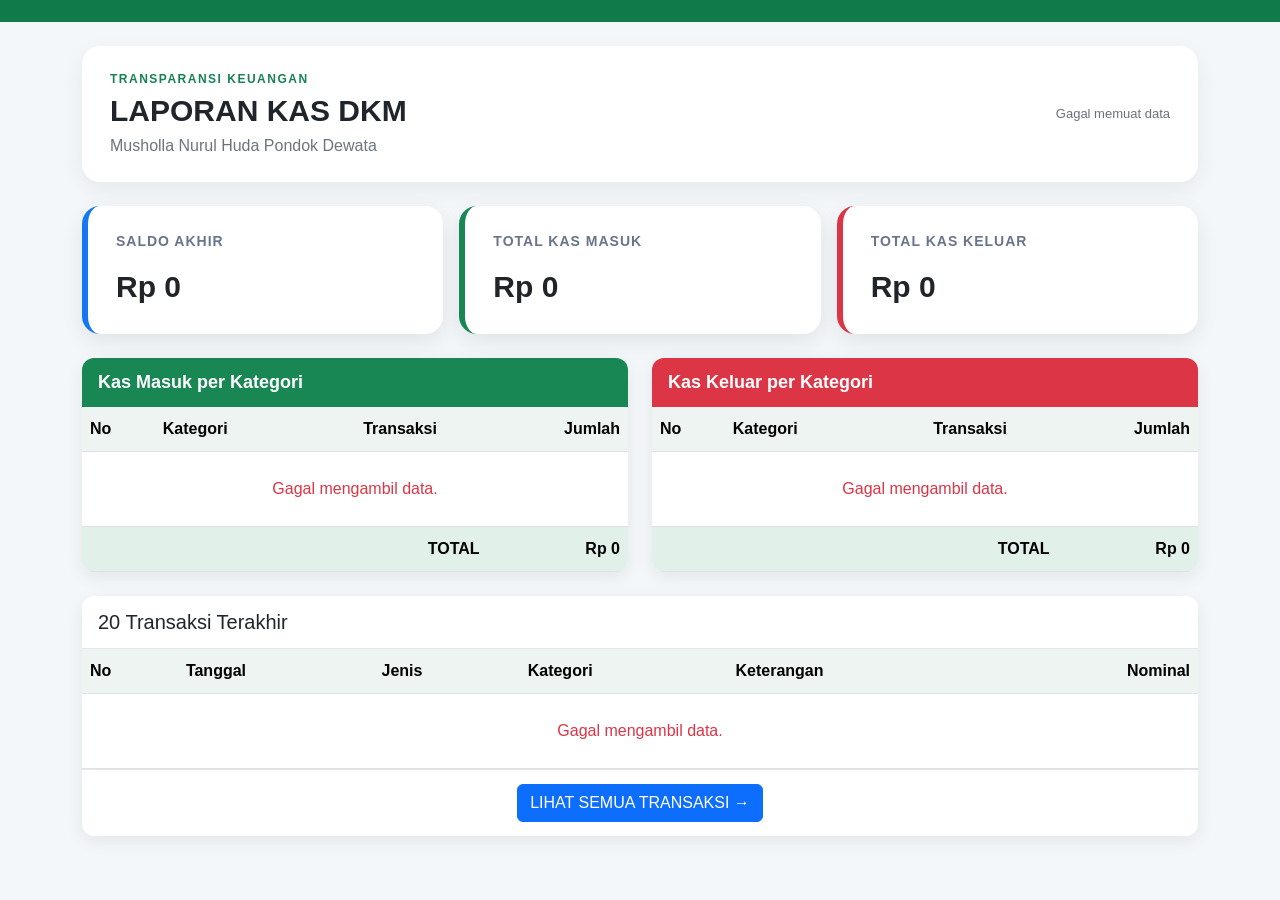
==== commit 0a73cd3c: "Implement protection against right-click and shortcuts Added JavaScript to block right-click, drag i" ====
--- a/index.html
+++ b/index.html
@@ -3,75 +3,566 @@
 <head>
 <meta charset="utf-8">
 <meta name="viewport" content="width=device-width,initial-scale=1">
+
 <title>Laporan Kas DKM - Musholla Nurul Huda</title>
+
 <link href="https://cdn.jsdelivr.net/npm/bootstrap@5.3.3/dist/css/bootstrap.min.css" rel="stylesheet">
+
 <link rel="stylesheet" href="css/style.css">
 </head>
+
 <body>
+
 <div class="topbar"></div>
 
 <main class="container py-4">
+
+  <!-- HEADER -->
   <header class="hero mb-4">
+
     <div>
-      <div class="eyebrow">TRANSPARANSI KEUANGAN</div>
-      <h1>LAPORAN KAS DKM</h1>
-      <p>Musholla Nurul Huda Pondok Dewata</p>
-    </div>
-    <div class="update" id="lastUpdate">Memuat...</div>
+
+      <div class="eyebrow">
+        TRANSPARANSI KEUANGAN
+      </div>
+
+      <h1>
+        LAPORAN KAS DKM
+      </h1>
+
+      <p>
+        Musholla Nurul Huda Pondok Dewata
+      </p>
+
+    </div>
+
+    <div
+      class="update"
+      id="lastUpdate"
+    >
+      Memuat...
+    </div>
+
   </header>
 
+
+  <!-- =====================================================
+       KPI
+  ====================================================== -->
+
   <section class="row g-3 mb-4">
-    <div class="col-md-4"><div class="card kpi saldo"><small>SALDO AKHIR</small><strong id="saldo">Rp 0</strong></div></div>
-    <div class="col-md-4"><div class="card kpi masuk"><small>TOTAL KAS MASUK</small><strong id="totalMasuk">Rp 0</strong></div></div>
-    <div class="col-md-4"><div class="card kpi keluar"><small>TOTAL KAS KELUAR</small><strong id="totalKeluar">Rp 0</strong></div></div>
+
+    <!-- SALDO -->
+    <div class="col-md-4">
+
+      <div class="card kpi saldo">
+
+        <small>
+          SALDO AKHIR
+        </small>
+
+        <strong id="saldo">
+          Rp 0
+        </strong>
+
+      </div>
+
+    </div>
+
+
+    <!-- KAS MASUK -->
+    <div class="col-md-4">
+
+      <div class="card kpi masuk">
+
+        <small>
+          TOTAL KAS MASUK
+        </small>
+
+        <strong id="totalMasuk">
+          Rp 0
+        </strong>
+
+      </div>
+
+    </div>
+
+
+    <!-- KAS KELUAR -->
+    <div class="col-md-4">
+
+      <div class="card kpi keluar">
+
+        <small>
+          TOTAL KAS KELUAR
+        </small>
+
+        <strong id="totalKeluar">
+          Rp 0
+        </strong>
+
+      </div>
+
+    </div>
+
   </section>
 
+
+  <!-- =====================================================
+       REKAP KATEGORI
+  ====================================================== -->
+
   <section class="row g-4">
+
+
+    <!-- KAS MASUK -->
     <div class="col-lg-6">
+
       <div class="section-card">
-        <div class="section-title green">Kas Masuk per Kategori</div>
+
+        <div class="section-title green">
+          Kas Masuk per Kategori
+        </div>
+
         <div class="table-responsive">
+
           <table class="table table-sm mb-0">
-            <thead><tr><th>No</th><th>Kategori</th><th class="text-center">Transaksi</th><th class="text-end">Jumlah</th></tr></thead>
-            <tbody id="tbodyRekapMasuk"><tr><td colspan="4" class="empty">Memuat data...</td></tr></tbody>
-            <tfoot><tr><th colspan="3" class="text-end">TOTAL</th><th id="totalKategoriMasuk" class="text-end">Rp 0</th></tr></tfoot>
+
+            <thead>
+
+              <tr>
+                <th>No</th>
+                <th>Kategori</th>
+                <th class="text-center">
+                  Transaksi
+                </th>
+                <th class="text-end">
+                  Jumlah
+                </th>
+              </tr>
+
+            </thead>
+
+
+            <tbody id="tbodyRekapMasuk">
+
+              <tr>
+
+                <td
+                  colspan="4"
+                  class="empty"
+                >
+                  Memuat data...
+
+                </td>
+
+              </tr>
+
+            </tbody>
+
+
+            <tfoot>
+
+              <tr>
+
+                <th
+                  colspan="3"
+                  class="text-end"
+                >
+                  TOTAL
+                </th>
+
+                <th
+                  id="totalKategoriMasuk"
+                  class="text-end"
+                >
+                  Rp 0
+                </th>
+
+              </tr>
+
+            </tfoot>
+
           </table>
+
         </div>
+
       </div>
-    </div>
+
+    </div>
+
+
+    <!-- KAS KELUAR -->
     <div class="col-lg-6">
+
       <div class="section-card">
-        <div class="section-title red">Kas Keluar per Kategori</div>
+
+        <div class="section-title red">
+          Kas Keluar per Kategori
+        </div>
+
         <div class="table-responsive">
+
           <table class="table table-sm mb-0">
-            <thead><tr><th>No</th><th>Kategori</th><th class="text-center">Transaksi</th><th class="text-end">Jumlah</th></tr></thead>
-            <tbody id="tbodyRekapKeluar"><tr><td colspan="4" class="empty">Memuat data...</td></tr></tbody>
-            <tfoot><tr><th colspan="3" class="text-end">TOTAL</th><th id="totalKategoriKeluar" class="text-end">Rp 0</th></tr></tfoot>
+
+            <thead>
+
+              <tr>
+
+                <th>No</th>
+
+                <th>Kategori</th>
+
+                <th class="text-center">
+                  Transaksi
+                </th>
+
+                <th class="text-end">
+                  Jumlah
+                </th>
+
+              </tr>
+
+            </thead>
+
+
+            <tbody id="tbodyRekapKeluar">
+
+              <tr>
+
+                <td
+                  colspan="4"
+                  class="empty"
+                >
+                  Memuat data...
+
+                </td>
+
+              </tr>
+
+            </tbody>
+
+
+            <tfoot>
+
+              <tr>
+
+                <th
+                  colspan="3"
+                  class="text-end"
+                >
+                  TOTAL
+                </th>
+
+                <th
+                  id="totalKategoriKeluar"
+                  class="text-end"
+                >
+                  Rp 0
+                </th>
+
+              </tr>
+
+            </tfoot>
+
           </table>
+
         </div>
+
       </div>
-    </div>
+
+    </div>
+
   </section>
 
+
+  <!-- =====================================================
+       20 TRANSAKSI TERAKHIR
+  ====================================================== -->
+
   <section class="section-card mt-4">
+
     <div class="section-head">
-      <h2>20 Transaksi Terakhir</h2>
+
+      <h2>
+        20 Transaksi Terakhir
+      </h2>
+
       <span id="lastUpdate2"></span>
-    </div>
+
+    </div>
+
+
     <div class="table-responsive">
+
       <table class="table table-sm mb-0">
-        <thead><tr><th>No</th><th>Tanggal</th><th>Jenis</th><th>Kategori</th><th>Keterangan</th><th class="text-end">Nominal</th></tr></thead>
-        <tbody id="tbodyTerakhir"><tr><td colspan="6" class="empty">Memuat data...</td></tr></tbody>
+
+        <thead>
+
+          <tr>
+
+            <th>No</th>
+
+            <th>Tanggal</th>
+
+            <th>Jenis</th>
+
+            <th>Kategori</th>
+
+            <th>Keterangan</th>
+
+            <th class="text-end">
+              Nominal
+            </th>
+
+          </tr>
+
+        </thead>
+
+
+        <tbody id="tbodyTerakhir">
+
+          <tr>
+
+            <td
+              colspan="6"
+              class="empty"
+            >
+              Memuat data...
+
+            </td>
+
+          </tr>
+
+        </tbody>
+
       </table>
-    </div>
+
+    </div>
+
+
     <div class="detail-button">
-      <a class="btn btn-primary" href="transaksi.html">LIHAT SEMUA TRANSAKSI →</a>
-    </div>
+
+      <a
+        class="btn btn-primary"
+        href="transaksi.html"
+      >
+        LIHAT SEMUA TRANSAKSI →
+      </a>
+
+    </div>
+
   </section>
+
 </main>
 
-<div id="loadingOverlay"><div class="spinner-border text-success"></div><div class="mt-2">Memuat data...</div></div>
+
+<!-- =====================================================
+     LOADING
+====================================================== -->
+
+<div id="loadingOverlay">
+
+  <div class="spinner-border text-success"></div>
+
+  <div class="mt-2">
+    Memuat data...
+  </div>
+
+</div>
+
+
+<!-- =====================================================
+     JAVASCRIPT
+====================================================== -->
+
 <script src="js/config.js"></script>
+
 <script src="js/app.js"></script>
+
+
+<!-- =========================================================
+     PROTEKSI DASAR
+========================================================= -->
+
+<script>
+
+(function () {
+
+    "use strict";
+
+
+    /* =====================================================
+       BLOK KLIK KANAN
+    ====================================================== */
+
+    document.addEventListener(
+        "contextmenu",
+        function (e) {
+
+            e.preventDefault();
+
+            return false;
+
+        }
+    );
+
+
+    /* =====================================================
+       BLOK DRAG IMAGE
+    ====================================================== */
+
+    document.addEventListener(
+        "dragstart",
+        function (e) {
+
+            if (
+                e.target &&
+                e.target.tagName === "IMG"
+            ) {
+
+                e.preventDefault();
+
+            }
+
+        }
+    );
+
+
+    /* =====================================================
+       BLOK SHORTCUT
+    ====================================================== */
+
+    document.addEventListener(
+        "keydown",
+        function (e) {
+
+            const key =
+                String(
+                    e.key || ""
+                ).toLowerCase();
+
+
+            /* ---------------------------------------------
+               F12
+            --------------------------------------------- */
+
+            if (
+                e.key === "F12"
+            ) {
+
+                e.preventDefault();
+
+                return false;
+
+            }
+
+
+            /* ---------------------------------------------
+               CTRL + SHIFT + I
+            --------------------------------------------- */
+
+            if (
+                e.ctrlKey &&
+                e.shiftKey &&
+                key === "i"
+            ) {
+
+                e.preventDefault();
+
+                return false;
+
+            }
+
+
+            /* ---------------------------------------------
+               CTRL + SHIFT + J
+            --------------------------------------------- */
+
+            if (
+                e.ctrlKey &&
+                e.shiftKey &&
+                key === "j"
+            ) {
+
+                e.preventDefault();
+
+                return false;
+
+            }
+
+
+            /* ---------------------------------------------
+               CTRL + SHIFT + C
+            --------------------------------------------- */
+
+            if (
+                e.ctrlKey &&
+                e.shiftKey &&
+                key === "c"
+            ) {
+
+                e.preventDefault();
+
+                return false;
+
+            }
+
+
+            /* ---------------------------------------------
+               CTRL + U
+            --------------------------------------------- */
+
+            if (
+                e.ctrlKey &&
+                key === "u"
+            ) {
+
+                e.preventDefault();
+
+                return false;
+
+            }
+
+
+            /* ---------------------------------------------
+               CTRL + S
+            --------------------------------------------- */
+
+            if (
+                e.ctrlKey &&
+                key === "s"
+            ) {
+
+                e.preventDefault();
+
+                return false;
+
+            }
+
+
+            /* ---------------------------------------------
+               CTRL + P
+            --------------------------------------------- */
+
+            if (
+                e.ctrlKey &&
+                key === "p"
+            ) {
+
+                e.preventDefault();
+
+                return false;
+
+            }
+
+        }
+    );
+
+
+})();
+
+</script>
+  
 </body>
 </html>
